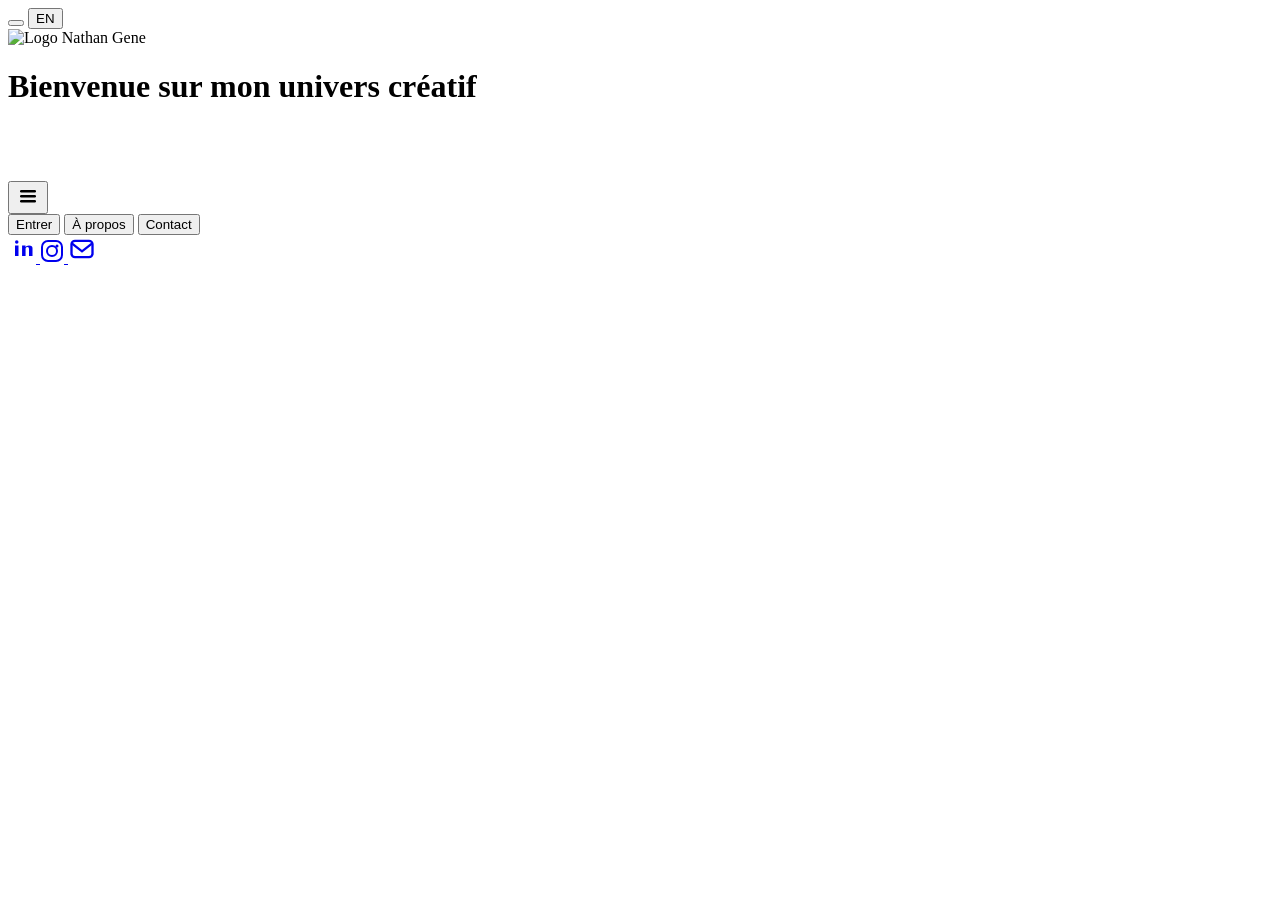
==== index.html @ b5f8153a "Add files via upload" ====
<!DOCTYPE html>
<html lang="fr">
<head>
  <meta charset="UTF-8">
  <title data-fr="Bienvenue" data-en="Welcome">Bienvenue</title>
  <meta name="viewport" content="width=device-width, initial-scale=1">
  <link rel="stylesheet" href="../css/style.css">
  <link rel="manifest" href="manifest.json">
  <meta name="theme-color" content="#111111">
</head>
<body>
  <div class="custom-cursor"></div>
  <div class="container">
    <div class="top-actions-split">
      <button id="themeSwitch" class="theme-switch" aria-label="Basculer le mode sombre"></button>
      <button id="langSwitch" class="lang-switch" aria-label="Switch to English" tabindex="0" data-fr="EN" data-en="FR">EN</button>
    </div>
    <div class="logo">
      <img id="logoImg" src="../img/logo-light.png" alt="Logo Nathan Gene" width="60" height="60">
    </div>
  <h1 data-fr="Bienvenue sur mon univers créatif" data-en="Welcome to my creative world">Bienvenue sur mon univers créatif</h1>
<br><br><br>
  <div class="floating-burger-menu">
    <button id="burgerBtn" class="burger-main" aria-label="Menu principal" tabindex="0">
        <!-- Icône burger SVG -->
        <svg width="24" height="24" viewBox="0 0 24 24">
          <rect x="4" y="6" width="16" height="2.5" rx="1.2" fill="currentColor"/>
          <rect x="4" y="11" width="16" height="2.5" rx="1.2" fill="currentColor"/>
          <rect x="4" y="16" width="16" height="2.5" rx="1.2" fill="currentColor"/>
        </svg>
      </button>
      <div id="burgerLinks" class="burger-links">
        <button class="burger-link" id="burgerEntrer" data-fr="Entrer" data-en="Enter">Entrer</button>
        <button class="burger-link" onclick="window.location.href='about.html'" data-fr="À propos" data-en="About">À propos</button>
        <button class="burger-link" onclick="window.location.href='contact.html'" data-fr="Contact" data-en="Contact">Contact</button>
      </div>
    </div>
    <div class="socials">
      <a href="https://linkedin.com/" class="social-link" target="_blank" aria-label="LinkedIn">
        <svg xmlns="http://www.w3.org/2000/svg" width="28" height="28" viewBox="0 0 32 32" fill="none">
          <path d="M8 12h4v12H8V12zm2-6a2 2 0 100 4 2 2 0 000-4zm6 6h4v2h.02c.55-1.04 1.89-2 3.98-2C26.88 12 28 13.06 28 15.28V24h-4v-7.24c0-1.31-.02-3-1.82-3-1.82 0-2.1 1.42-2.1 2.89V24h-4V12z" fill="currentColor"/>
        </svg>
      </a>
      <a href="https://instagram.com/" class="social-link" target="_blank" aria-label="Instagram">
        <svg xmlns="http://www.w3.org/2000/svg" width="24" height="24" viewBox="0 0 24 24" fill="none">
          <rect x="2" y="2" width="20" height="20" rx="6" stroke="currentColor" stroke-width="2"/>
          <circle cx="12" cy="12" r="5" stroke="currentColor" stroke-width="2"/>
          <circle cx="17" cy="7" r="1.5" fill="currentColor"/>
        </svg>
      </a>
      <a href="mailto:natgene1950@gmail.com" class="social-link" aria-label="Email">
        <svg xmlns="http://www.w3.org/2000/svg" width="28" height="28" viewBox="0 0 24 24" fill="none">
          <rect x="3" y="5" width="18" height="14" rx="3" stroke="currentColor" stroke-width="2"/>
          <path d="M3 7l9 7l9-7" stroke="currentColor" stroke-width="2" fill="none"/>
        </svg>
      </a>
    </div>
  </div>
  <audio id="sound" src="https://cdn.pixabay.com/audio/2022/03/15/audio_11fcf7a5e3.mp3"></audio>
  <script src="../js/script.js"></script>
</body>
</html>
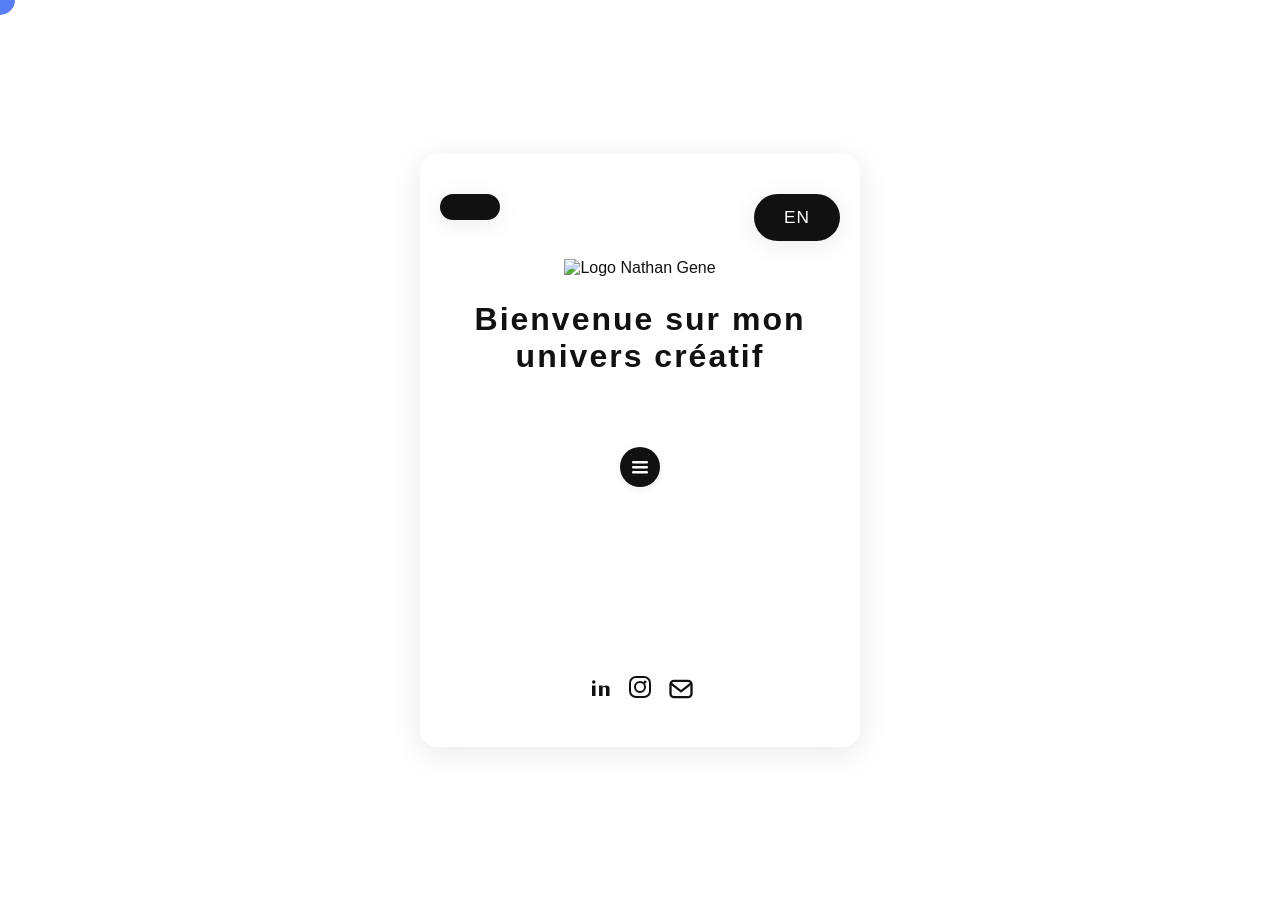
==== commit 5913c35d: "Update index.html" ====
--- a/index.html
+++ b/index.html
@@ -4,7 +4,7 @@
   <meta charset="UTF-8">
   <title data-fr="Bienvenue" data-en="Welcome">Bienvenue</title>
   <meta name="viewport" content="width=device-width, initial-scale=1">
-  <link rel="stylesheet" href="../css/style.css">
+  <link rel="stylesheet" href="style.css">
   <link rel="manifest" href="manifest.json">
   <meta name="theme-color" content="#111111">
 </head>
--- a/style.css
+++ b/style.css
@@ -0,0 +1,384 @@
+body {
+  cursor: none; /* masque le curseur natif */
+}
+.custom-cursor {
+  position: fixed;
+  top: 0; left: 0;
+  width: 26px; height: 26px;
+  border-radius: 50%;
+  background: var(--accent, #587ef4);         /* Plein par défaut */
+  border: 2px solid var(--accent, #587ef4);
+  pointer-events: none;
+  transform: translate(-50%, -50%);
+  transition: background 0.18s, border-color 0.16s;
+  z-index: 10000;
+}
+.custom-cursor.is-hovering {
+  background: transparent;                    /* Vide au hover */
+  border: 2px solid var(--accent, #587ef4);
+}
+
+/* Apparence "vide" (juste bordure) */
+.custom-cursor.is-hovering {
+  background: transparent; /* Plus de fond ! */
+  border: 2px solid var(--accent, #587ef4);
+}
+
+.logoImg {
+  width: 60px;
+  height: 60px;
+  object-fit: cover;
+  border-radius: 50%; /* Cercle parfait */
+  box-shadow: 0 2px 8px rgba(0,0,0,0.06); /* optionnel : petite ombre douce */
+  background: #fff; /* optionnel : pour éviter le contour noir si le logo n'est pas carré */
+}
+
+.top-actions-split {
+  display: flex;
+  justify-content: space-between;  /* Un à gauche, un à droite */
+  align-items: flex-start;
+  width: 100%;
+  margin-bottom: 18px;             /* Espace sous les boutons */
+}
+
+.theme-switch, .lang-switch {
+  background: var(--btn-bg);
+  color: var(--btn-text);
+  border: none;
+  padding: 7px 17px;
+  border-radius: 20px;
+  min-width: 44px;
+  font-size: 1.15rem;
+  margin: 0;
+  box-shadow: 0 2px 8px rgba(0,0,0,0.04);
+  transition: background 0.18s, color 0.16s, transform 0.13s;
+  cursor: pointer;
+}
+
+/* Responsive pour mobile/tablette */
+@media (max-width: 600px) {
+  .top-actions-split {
+    margin-bottom: 10px;
+  }
+  .theme-switch, .lang-switch {
+    font-size: 1rem;
+    padding: 6px 12px;
+    min-width: 36px;
+  }
+}
+
+:root {
+  --bg: #fff;
+  --text: #111;
+  --btn-bg: #111;
+  --btn-text: #fff;
+  --accent: #587ef4;
+  --focus: #587ef4;
+}
+
+body.dark {
+  --bg: #111;
+  --text: #fff;
+  --btn-bg: #fff;
+  --btn-text: #111;
+}
+
+body, .container {
+  background: var(--bg);
+  color: var(--text);
+}
+
+body {
+  font-family: 'Inter', Arial, sans-serif;
+  min-height: 100vh;
+  margin: 0;
+  display: flex;
+  align-items: center;
+  justify-content: center;
+}
+
+.container {
+  display: flex;
+  flex-direction: column;
+  align-items: center;
+  animation: fadeIn 1.5s;
+  width: 90vw;
+  max-width: 400px;
+  text-align: center;
+  border-radius: 18px;
+  box-shadow: 0 6px 32px rgba(0,0,0,0.09);
+  padding: 40px 20px;
+  margin: 20px 0;
+  background: rgba(255,255,255,0.96);
+}
+
+body.dark .container {
+  background: rgba(30,30,30,0.98);
+  box-shadow: 0 6px 32px rgba(0,0,0,0.18);
+}
+
+@keyframes fadeIn {
+  from { opacity: 0; transform: translateY(25px);}
+  to { opacity: 1; transform: translateY(0);}
+}
+.floating-burger-menu {
+  display: flex;
+  flex-direction: column;
+  align-items: center;
+  position: relative;
+  margin-bottom: 22px;
+}
+.burger-main {
+  background: var(--btn-bg);
+  border: none;
+  border-radius: 50%;
+  width: 40px;
+  height: 40px;
+  display: flex;
+  align-items: center;
+  justify-content: center;
+  box-shadow: 0 2px 8px rgba(0,0,0,0.07);
+  cursor: pointer;
+  transition: background 0.16s, transform 0.19s cubic-bezier(.7,-0.24,.29,1.36);
+  color: var(--btn-text);
+  margin-bottom: 8px;
+  outline: none;
+  font-size: 1.1rem;
+  padding: 0;
+  z-index: 10;
+}
+.burger-main svg { display: block; }
+.floating-burger-menu.open .burger-main {
+  /* Monte le bouton */
+  transform: translateY(-28px) scale(1.07);
+  box-shadow: 0 12px 32px rgba(60,90,180,0.14);
+}
+.burger-main:focus {
+  outline: 2px solid var(--focus);
+  outline-offset: 2px;
+  box-shadow: 0 0 0 3px rgba(88,126,244,0.13);
+  background: var(--accent);
+  color: #fff;
+}
+.burger-main:active {
+  background: var(--accent);
+  color: #fff;
+}
+
+.burger-links {
+  display: flex;
+  flex-direction: column;
+  align-items: center;
+  pointer-events: none;
+  user-select: none;
+  margin-top: -8px; /* pour qu’ils apparaissent plus proches après l’anim */
+}
+.burger-link {
+  opacity: 0;
+  transform: translateY(-22px) scale(0.93);
+  pointer-events: none;
+  background: var(--btn-bg);
+  color: var(--btn-text);
+  border: none;
+  border-radius: 18px;
+  padding: 10px 32px;
+  font-size: 1.08rem;
+  font-weight: 500;
+  margin: 7px 0 0 0;
+  box-shadow: 0 4px 20px rgba(0,0,0,0.07);
+  transition:
+    opacity 0.22s cubic-bezier(.63,-0.19,.32,1.22),
+    transform 0.20s cubic-bezier(.63,-0.19,.32,1.22),
+    background 0.17s, color 0.15s;
+}
+/* Apparition "stagger" */
+.floating-burger-menu.open .burger-link {
+  pointer-events: auto;
+}
+.floating-burger-menu.open .burger-link:nth-child(1) {
+  opacity: 1; transform: translateY(0) scale(1); transition-delay: 0.11s;
+}
+.floating-burger-menu.open .burger-link:nth-child(2) {
+  opacity: 1; transform: translateY(0) scale(1); transition-delay: 0.22s;
+}
+.floating-burger-menu.open .burger-link:nth-child(3) {
+  opacity: 1; transform: translateY(0) scale(1); transition-delay: 0.33s;
+}
+.burger-link:focus, .burger-link:focus-visible {
+  outline: 2px solid var(--accent);
+  background: var(--btn-bg);
+  color: var(--btn-text);
+}
+.burger-link:hover {
+  background: var(--accent);
+  color: #fff;
+}
+
+.burger-link:active {
+  background: var(--accent);
+  color: #fff;
+  outline: 2px solid var(--focus);
+}
+.burger-row {
+  display: flex;
+  justify-content: center;    /* centre horizontalement */
+  align-items: center;        /* centre verticalement si tu veux toute la hauteur, sinon inutile */
+  width: 100%;
+  margin: 22px 0 18px 0;      /* espace avec le reste, ajuste selon tes goûts */
+}
+
+.floating-burger-menu {
+  display: flex;
+  flex-direction: column;
+  align-items: center;
+  position: relative;
+}
+
+@media (max-width:600px) {
+  .floating-burger-menu { margin-bottom: 10px;}
+  .burger-main { width: 48px; height: 48px; font-size: 1.2rem;}
+  .burger-link { padding: 8px 14px; font-size: 1rem;}
+}
+
+.logo {
+  margin-bottom: 24px;
+}
+
+h1, h2 {
+  font-size: 2rem;
+  font-weight: 700;
+  letter-spacing: 2px;
+  margin-bottom: 18px;
+  margin-top: 0;
+}
+h2 { font-size: 1.4rem; }
+
+p {
+  font-size: 1.1rem;
+  line-height: 1.6;
+  margin-bottom: 22px;
+}
+
+.btn-group {
+  display: flex;
+  gap: 18px;
+  margin-top: 28px;
+  flex-wrap: wrap;
+  justify-content: center;
+}
+
+button, .theme-switch, .lang-switch {
+  background: var(--btn-bg);
+  color: var(--btn-text);
+  border: none;
+  padding: 13px 30px;
+  border-radius: 32px;
+  font-size: 1.08rem;
+  font-weight: 500;
+  letter-spacing: 1px;
+  cursor: pointer;
+  box-shadow: 0 4px 24px rgba(0,0,0,0.08);
+  transition: transform 0.18s, background 0.17s, box-shadow 0.17s;
+  outline: none;
+  margin: 0 0 0 0;
+  opacity: 1;
+  margin-bottom: 0;
+}
+button:focus, .theme-switch:focus, .lang-switch:focus, input:focus, textarea:focus {
+  outline: 2px solid var(--focus);
+  outline-offset: 3px;
+  box-shadow: 0 0 0 3px rgba(88,126,244,0.16);
+}
+button:hover, .theme-switch:hover, .lang-switch:hover {
+  background: var(--accent);
+  color: #fff;
+  transform: scale(1.07);
+  box-shadow: 0 6px 24px rgba(0,0,0,0.08);
+}
+
+@media (max-width: 600px) {
+  .container { padding: 25px 7px; }
+  h1 { font-size: 1.15rem;}
+  h2 { font-size: 1rem;}
+  button, .theme-switch, .lang-switch { padding: 10px 12px; font-size: 1rem;}
+  .btn-group { flex-direction: column; gap: 12px;}
+}
+
+/* Réseaux sociaux */
+.socials {
+  margin-top: 22px;
+  display: flex;
+  gap: 15px;
+  justify-content: center;
+}
+
+.socials a img {
+  filter: grayscale(1) contrast(1.2);
+  opacity: 0.85;
+  transition: filter 0.22s, opacity 0.19s;
+}
+.socials a:hover img, .socials a:focus img {
+  filter: none;
+  opacity: 1;
+}
+
+/* Contact form */
+.contact-form {
+  display: flex;
+  flex-direction: column;
+  gap: 14px;
+  margin-bottom: 16px;
+}
+.contact-form label {
+  display: flex;
+  flex-direction: column;
+  align-items: flex-start;
+  font-size: 1rem;
+  color: var(--text);
+}
+.contact-form input, .contact-form textarea {
+  width: 100%;
+  margin-top: 3px;
+  border: 1px solid #ccc;
+  border-radius: 7px;
+  padding: 7px 11px;
+  font-size: 1rem;
+  color: var(--text);
+  background: var(--bg);
+  transition: border 0.2s;
+}
+body.dark .contact-form input, body.dark .contact-form textarea {
+  border: 1px solid #444;
+}
+.contact-form input:focus, .contact-form textarea:focus {
+  border: 1.5px solid var(--accent);
+}
+
+/* Pour accessibilité : rendre visible le focus clavier */
+a:focus, button:focus, input:focus, textarea:focus {
+  outline: 2px solid var(--focus);
+  outline-offset: 2px;
+}
+.social-link svg {
+  color: var(--text); /* suit ton thème */
+  transition: color 0.17s;
+}
+.social-link:hover svg,
+.social-link:focus svg {
+  color: var(--accent, #587ef4);
+}
+body.dark .social-link svg {
+  color: #fff;
+}
+
+.social-link svg {
+  color: var(--text); /* Suivant ton thème */
+  transition: color 0.18s;
+}
+.social-link:hover svg,
+.social-link:focus svg {
+  color: var(--accent, #587ef4);
+}
+body.dark .social-link svg {
+  color: #fff;
+}
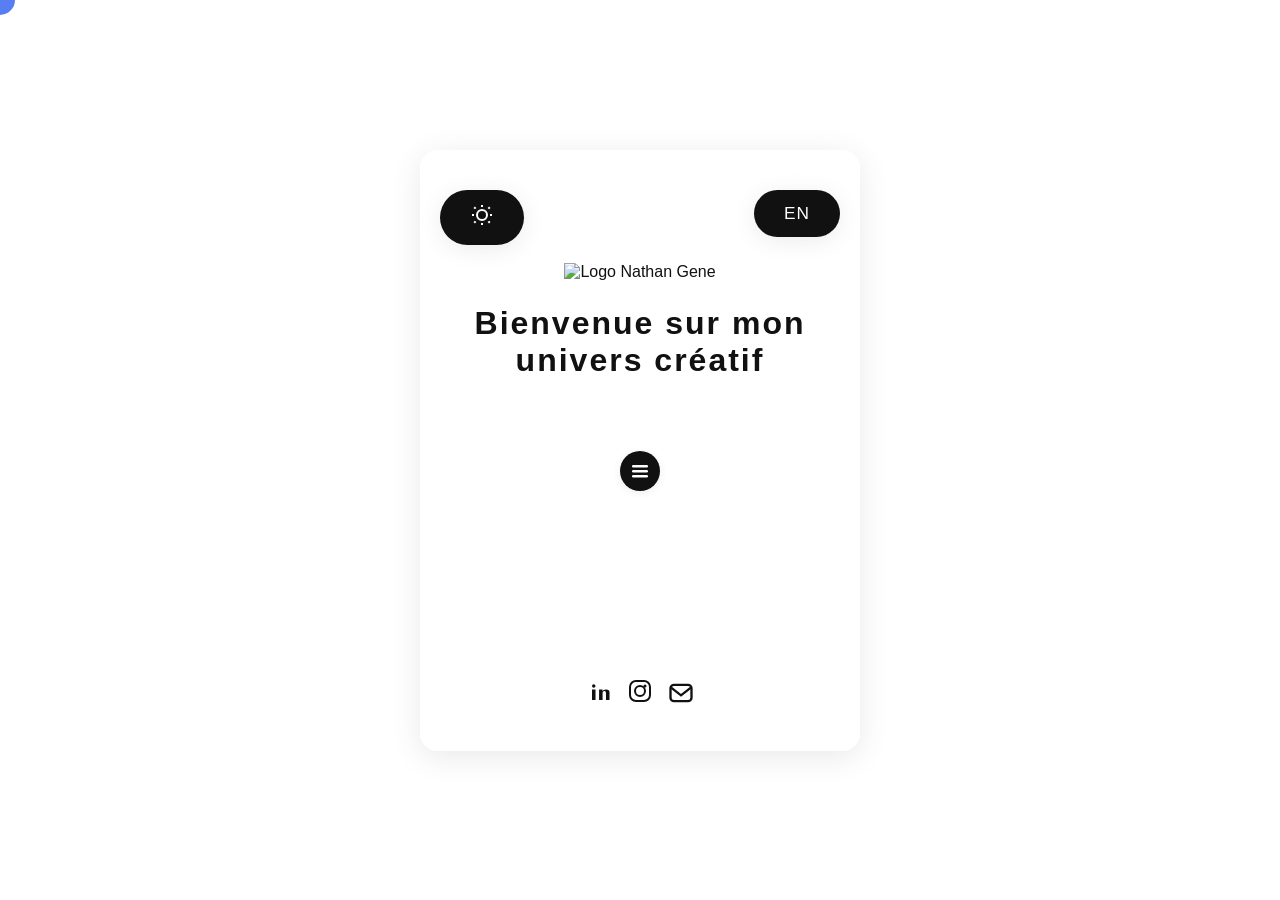
==== commit 6c446f48: "Update index.html" ====
--- a/index.html
+++ b/index.html
@@ -16,7 +16,7 @@
       <button id="langSwitch" class="lang-switch" aria-label="Switch to English" tabindex="0" data-fr="EN" data-en="FR">EN</button>
     </div>
     <div class="logo">
-      <img id="logoImg" src="../img/logo-light.png" alt="Logo Nathan Gene" width="60" height="60">
+      <img id="logoImg" src="logo-light.png" alt="Logo Nathan Gene" width="60" height="60">
     </div>
   <h1 data-fr="Bienvenue sur mon univers créatif" data-en="Welcome to my creative world">Bienvenue sur mon univers créatif</h1>
 <br><br><br>
@@ -57,6 +57,6 @@
     </div>
   </div>
   <audio id="sound" src="https://cdn.pixabay.com/audio/2022/03/15/audio_11fcf7a5e3.mp3"></audio>
-  <script src="../js/script.js"></script>
+  <script src="script.js"></script>
 </body>
 </html>
